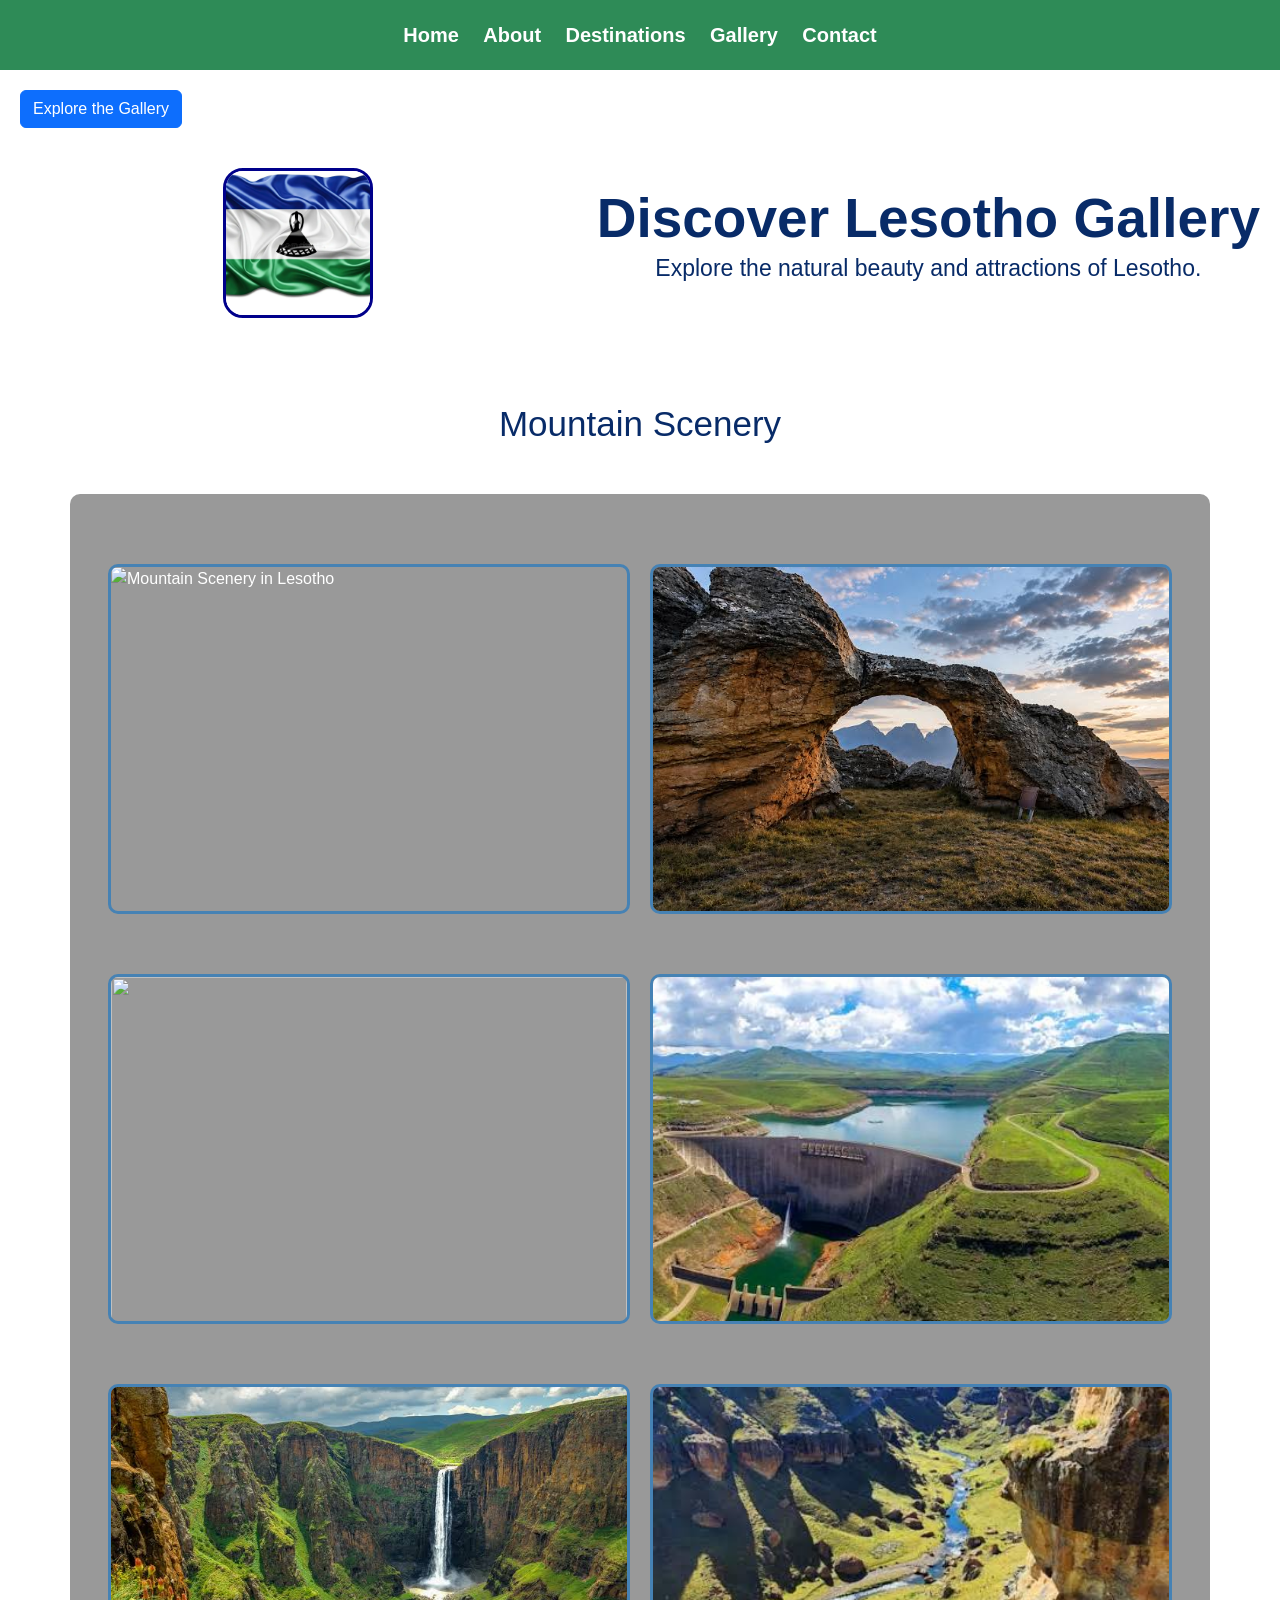
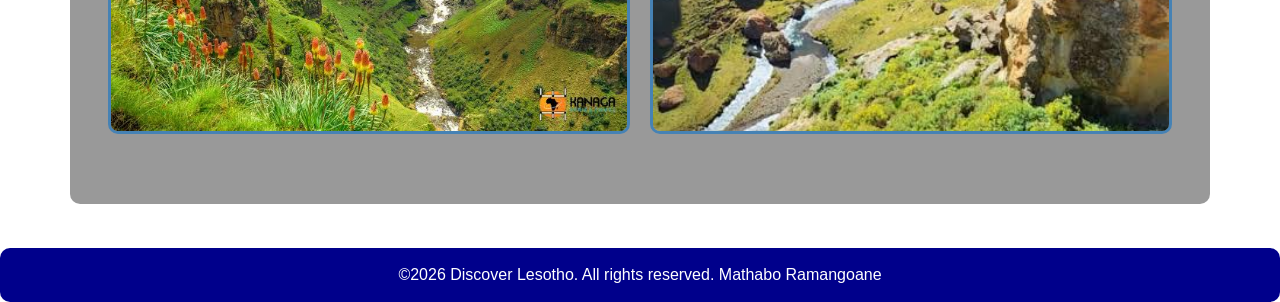
==== gallery.html @ ccf8fd0b "Add files via upload" ====
<!DOCTYPE html>
<html>
<head>
	<meta charset="utf-8">
	<meta name="viewport" content="width=device-width, initial-scale=1">
	<title>Discover Lesotho Gallery</title>
	<link href="https://cdn.jsdelivr.net/npm/bootstrap@5.3.3/dist/css/bootstrap.min.css" rel="stylesheet">
	<link rel="stylesheet" type="text/css" href="style.css">
</head>
<body>
	<nav>
		<a href="index.html">Home</a>
		<a href="about.html">About</a>
		<a href="destination.html">Destinations</a>
		<a href="gallery.html">Gallery</a>
		<a href="contact.html">Contact</a>
	</nav>
	<div class="gallery-heading">
			<button class="btn btn-primary" onclick="showGalleryMessage()">Explore the Gallery</button>

		<div class="title-row">
			<img src="flag.webp" alt="Lesotho Flag" class="flag">
			<div class="heading-text">
			<h1>Discover Lesotho Gallery</h1>
			<p>Explore the natural beauty and attractions of Lesotho.</p>
		</div>
	</div>
</div>

	<h2>Mountain Scenery</h2>
	<div class="container my-4">
		<div class="row">
			<div class="gallery">
			<div class="gallery-item">
				<img src="Mountain.jpg" alt="Mountain Scenery in Lesotho">
			</div>
			<div class="gallery-item">
				<img src="sehlabathebe.jpg" alt="Mountain Scenery in Lesotho">
			</div>
			<div class="gallery-item">
				<img src="Mountain 2.jpg">
			</div>
			<div class="gallery-item">
				<img src="katse.jpg" alt="Mountain Scenery in Lesotho">
			</div>
			<div class="gallery-item">
				<img src="maletsunyane.jpg" alt="Mountain Scenery in Lesotho">
			</div>
			<div class="gallery-item">
				<img src="sehlaba.jpg" alt="Mountain Scenery in Lesotho">
			</div>
		</div>
	</div>
</div>

<script>
	function showGalleryMessage(){
		alert("Enjoy the beautiful scenery of Lesotho!");
	}
</script>
<footer>&copy;2026 Discover Lesotho. All rights reserved. Mathabo Ramangoane</footer>

</body>
</html>
---- style.css ----
body{
	font-family: arial, sans-serif;
	background-color:lightblue;
	margin:0;
	padding: 0;
	color: #082b68;
	background:linear-gradient(to bottom,#d9f0ff,#ffffff,#c8e6f7);
}
.home-page{
	background-image: url("cover.jpg");
	background-size: cover;
	background-position: center;
	background-repeat: no-repeat;
	background-attachment: fixed;
}

nav{
	background-color:seagreen;
	padding: 20px;
	text-align: center;
	gap: 35px;
}
nav a{
	color: white;
	text-decoration: none;
	margin: 10px;
	font-size: 20px;
	font-weight: bold;
}
nav a:hover{
	color:palegreen;
	padding: 12px;
	border-radius: 5px;

}
h1{
	color: darkblue;
	text-align: center;
	font-size: 35px;

}

h2{
	color:darkblue;
	text-align: center;
	font-size: 35px;
}
h3{
	color: darkblue;
	text-align: center;
	font-size: 35px;
}
h4{
	color: darkblue;
	text-align: center;
	font-size: 35px;
}

p{
	text-align: center;
	font-size: 16px;
	line-height:1.5 ;
}
img{
	width: 600px;
	max-width: 100%;
	height: auto;
	border: 3px solid darkblue;
	border-radius: 15px;
	display: block;
	margin: 20px auto;
}
.destination{
	background-color:lightseagreen;
	padding: 20px;
	margin: 20px 0;
	border-left: 5px solid darkgreen;
	border-radius: 8px;
	height: 100%;
	box-sizing: border-box;
	margin-bottom: 20px;
}

.gallery-container{
	display: grid;
	grid-template-columns: repeat(2,minmax(0, 1fr));
	gap: 60px;
	padding: 20px;
	width: 1000PX;
	box-sizing: border-box;

}
.gallery-container img{
	width: 100%;
	height: 300px;
	object-fit: cover;
	border-radius: 10px;
	
	}

.gallery{
	display: grid;
	grid-template-columns: repeat(2,1fr);
	gap: 20px;
	padding: 20px;
	width: 100%;
	margin: auto;
	box-sizing: border-box;
}
.gallery img{
	width: 100%;
	height: 250px;
	object-fit: cover;
	border: 3px solid steelblue;
	border-radius: 10px;
	box-sizing: border-box;
}
	
@media (max-width: 600px){
	body{
		margin: 10px;
	}
	nav a{
		display: inline-block;
		margin: 5px;
	}
	h1{
		font-size: 28px;

	}
	.gallery img{
		width: 100%;
		height: auto;

	}
	.gallery{
		grid-template-columns: 1fr;

	}
}
.row > div[class*="col-"]{
	margin-bottom: 20px;
}

html, body{
	min-height: 100%;
	margin: 0;
}
body{
	min-height: 100vh;
	display: flex;
	flex-direction: column;
}
.container{
	flex: 1;
}

footer{
	background-color: darkblue;
	color: white;
	text-align: center;
	padding: 15px;
	margin-top:20px ;
	border-radius: 10px;


}
.col-md-6 img {
	width: 100%;
	height:auto;
	object-fit: cover;
	margin-bottom: 15px;
	display: flex;
	
}
.gallery-item img{
	width: 100%;
	height: 350px;
	object-fit: cover;
	display: block;
	border: 3px solid steelblue;
	border-radius: 10px;
	box-sizing: border-box;
}
.gallery-heading{
	padding: 20px;
}
.gallery-btn{
	display: block;
	margin-bottom: 20px;
}
.title-row{
	display: flex;
	align-items: center;
	justify-content: center;
	gap: 20px;
	margin: 20px auto;
	flex-wrap: wrap;
}
.flag{
	width: 150px;
	height: auto;
	object-fit:contain;
	border-radius: 20px;
}
.heading-text h1{
	font-size: 55px;
	color: #082b68;
	margin: 0;
	font-weight: bold;


}
.heading-text p{
	font-size: 23px;
	margin top: 10px;
}
h2{
	text-align: center;
	font-size: 35px;
	color: #082b68;
	margin: 25px 0;
}
gallery-heading {
    padding: 15px 25px;
}
.mb-3{
	justify-content: center;
	padding: 20px;
	margin: left;
	border-radius: 20px;
}
.contactForm{
	background-color: white;
	max-width: 600px;
	margin: 40px auto;
	padding: 30px;
	border-radius: 12px;
	box-shadow: 0 4px 12px rgba(0, 0, 0, 1.0);

}
.btn{
	text-align: left;
}


body.dark-mode {
    background-color: #121212 !important;
    color: white !important;
}

body.dark-mode .container,
body.dark-mode section {
    background-color: #121212;
    color: white;
}

body.dark-mode p,
body.dark-mode h1,
body.dark-mode h2,
body.dark-mode h3,
body.dark-mode h4 {
    color: white;
}

body.dark-mode .card {
    background-color: #252525 !important;
    color: white !important;
}

body.dark-mode .card p,
body.dark-mode .card h5 {
    color: white !important;
}

body.dark-mode footer {
    background-color: #252525 !important;
    color: white !important;
}

body {
    background-image: url("images/lesotho.jpg");
    background-size: cover;
    background-position: center;
    background-repeat: no-repeat;
}
.container {
    background-color: rgba(0, 0, 0, 0.4);
    padding: 30px;
    border-radius: 10px;
    color: white;
}
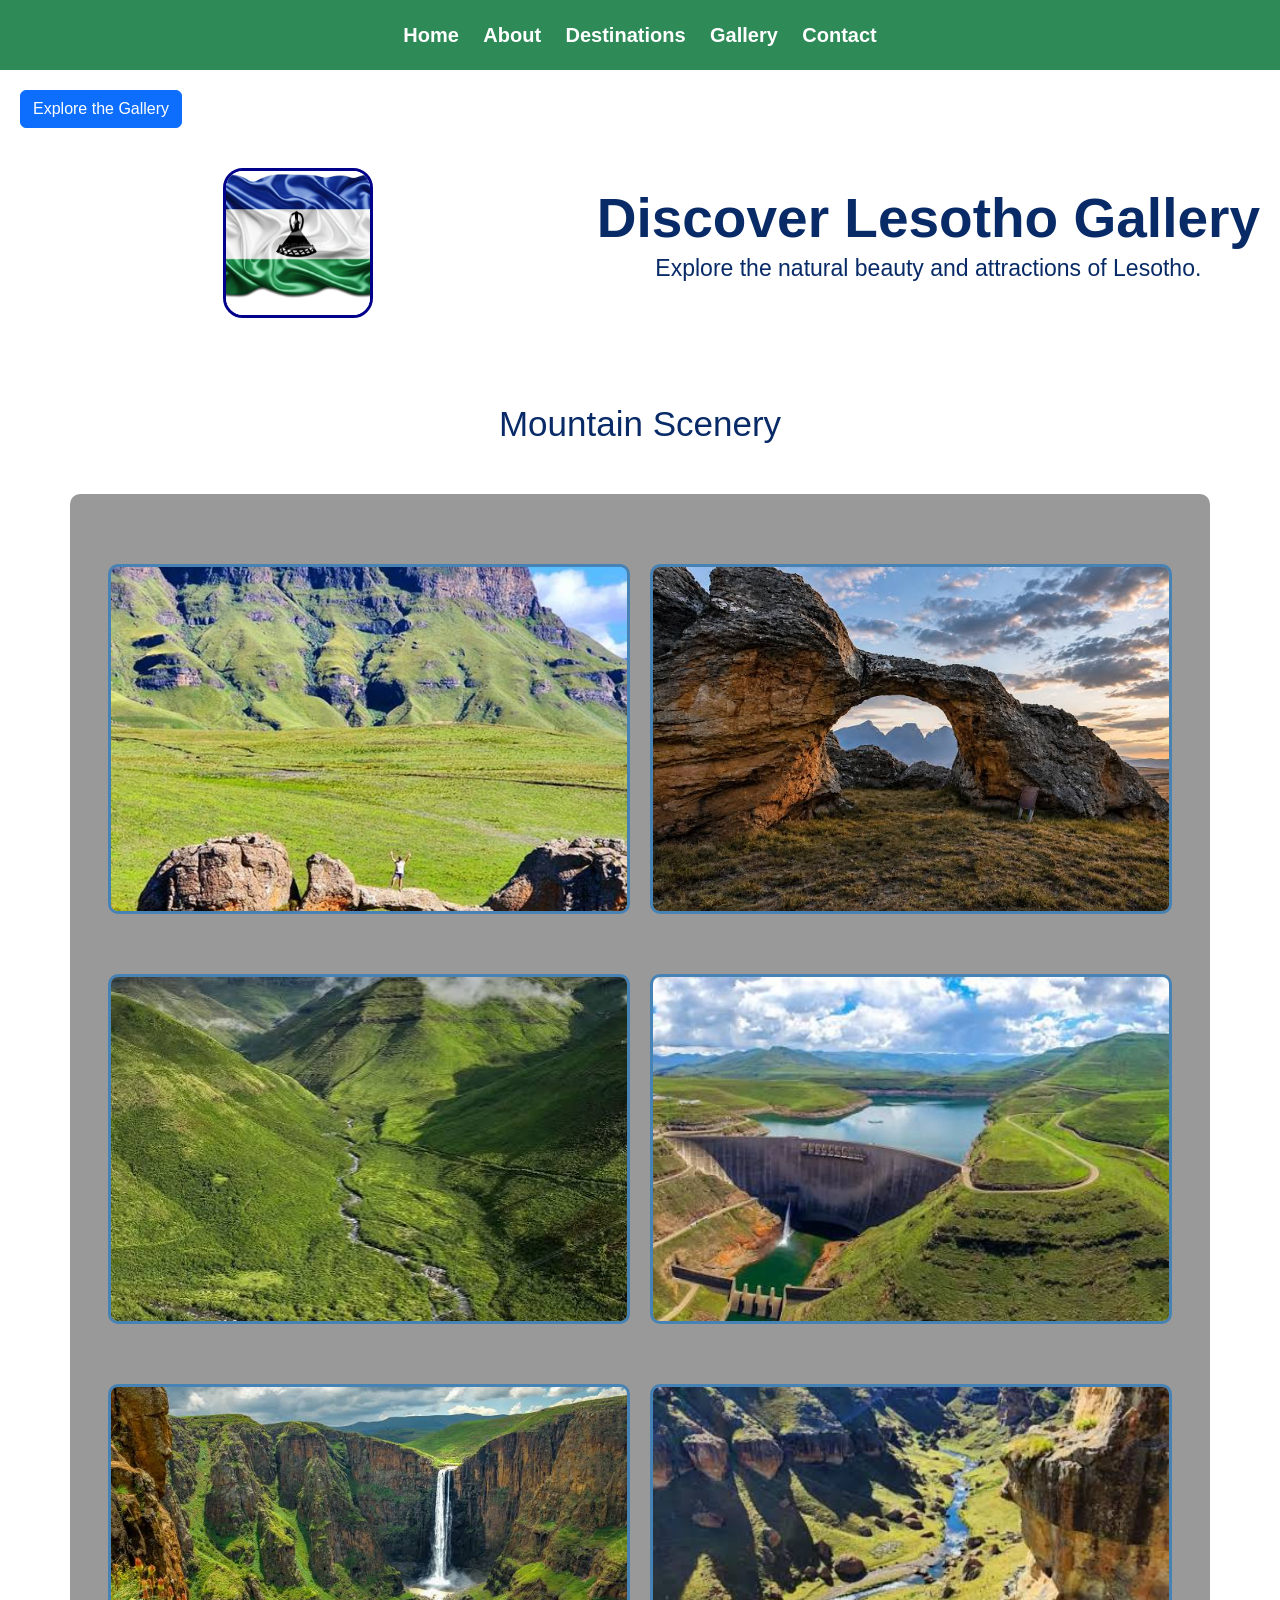
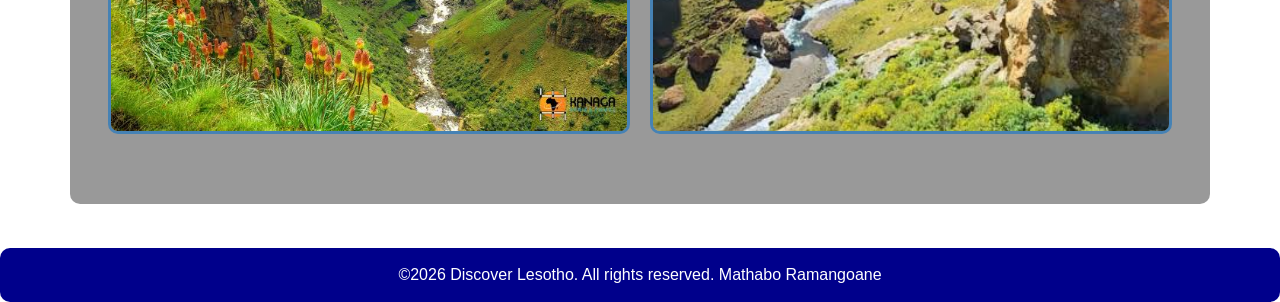
==== commit f2838399: "Fix HTML formatting and image source case sensitivity" ====
--- a/gallery.html
+++ b/gallery.html
@@ -32,13 +32,13 @@
 		<div class="row">
 			<div class="gallery">
 			<div class="gallery-item">
-				<img src="Mountain.jpg" alt="Mountain Scenery in Lesotho">
+				<img src="mountain.jpg" alt="Mountain Scenery in Lesotho">
 			</div>
 			<div class="gallery-item">
 				<img src="sehlabathebe.jpg" alt="Mountain Scenery in Lesotho">
 			</div>
 			<div class="gallery-item">
-				<img src="Mountain 2.jpg">
+				<img src="mountain 2.jpg">
 			</div>
 			<div class="gallery-item">
 				<img src="katse.jpg" alt="Mountain Scenery in Lesotho">
@@ -61,4 +61,4 @@
 <footer>&copy;2026 Discover Lesotho. All rights reserved. Mathabo Ramangoane</footer>
 
 </body>
-</html>+</html>
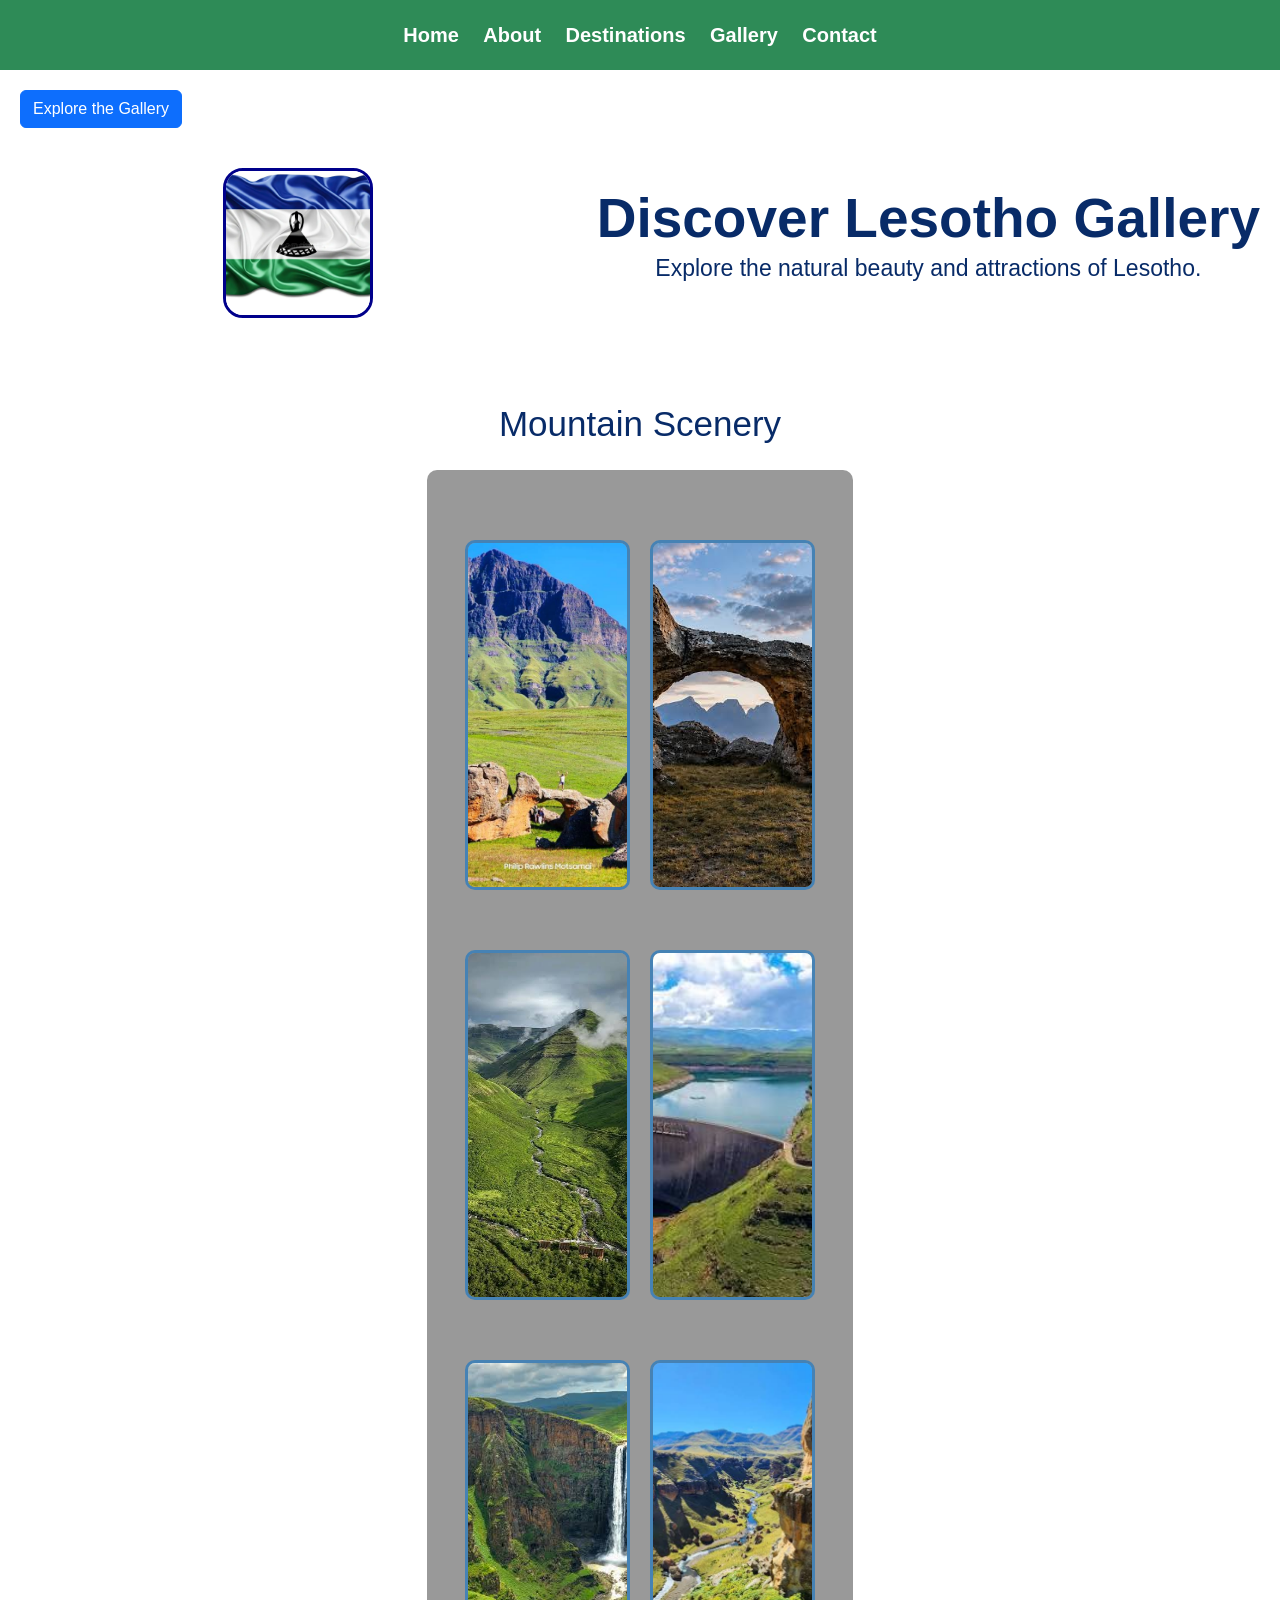
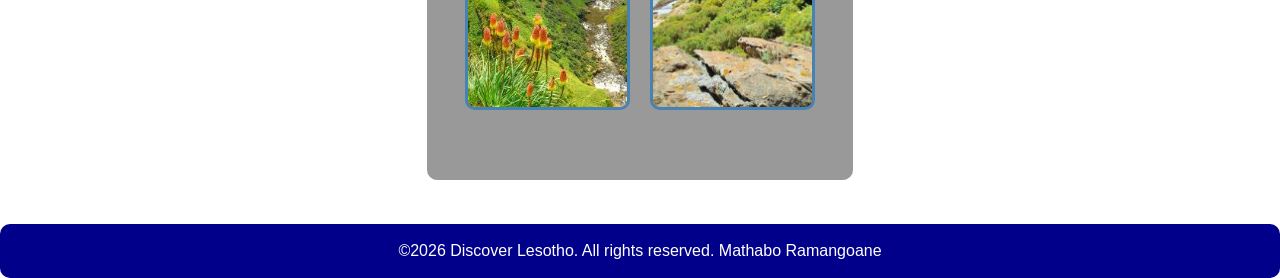
==== commit 8829d47d: "Make gallery layout responsive Updated the gallery layout to be responsive with Bootstrap classes." ====
--- a/gallery.html
+++ b/gallery.html
@@ -28,7 +28,7 @@
 </div>
 
 	<h2>Mountain Scenery</h2>
-	<div class="container my-4">
+	<div class="container col-12 col-sm-6 col-md-4 mb-4">
 		<div class="row">
 			<div class="gallery">
 			<div class="gallery-item">
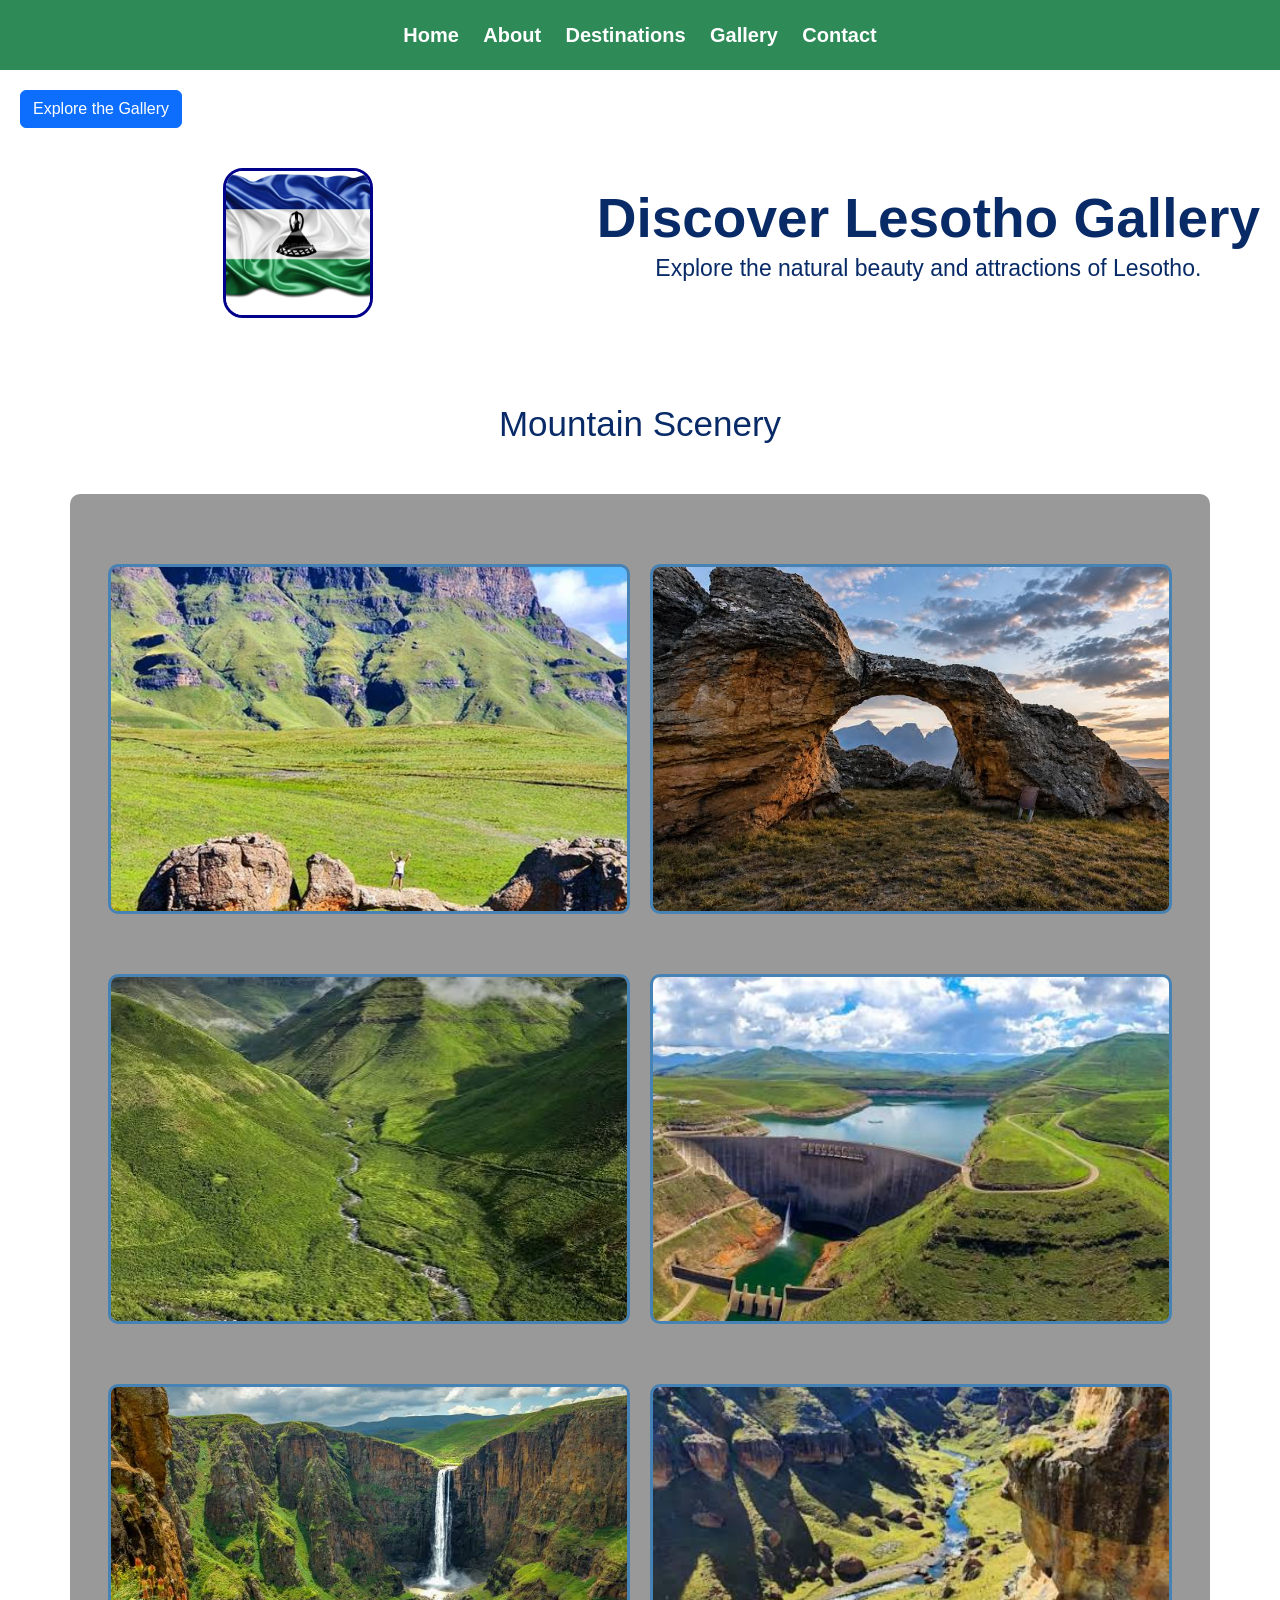
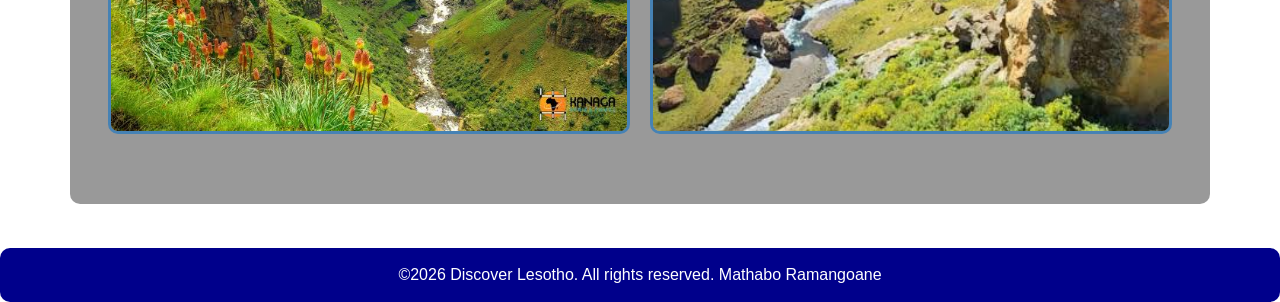
==== commit e49bd622: "Refactor gallery.html for better layout and structure Updated the gallery layout and improved the st" ====
--- a/gallery.html
+++ b/gallery.html
@@ -28,7 +28,7 @@
 </div>
 
 	<h2>Mountain Scenery</h2>
-	<div class="container col-12 col-sm-6 col-md-4 mb-4">
+	<div class="container my-4">
 		<div class="row">
 			<div class="gallery">
 			<div class="gallery-item">
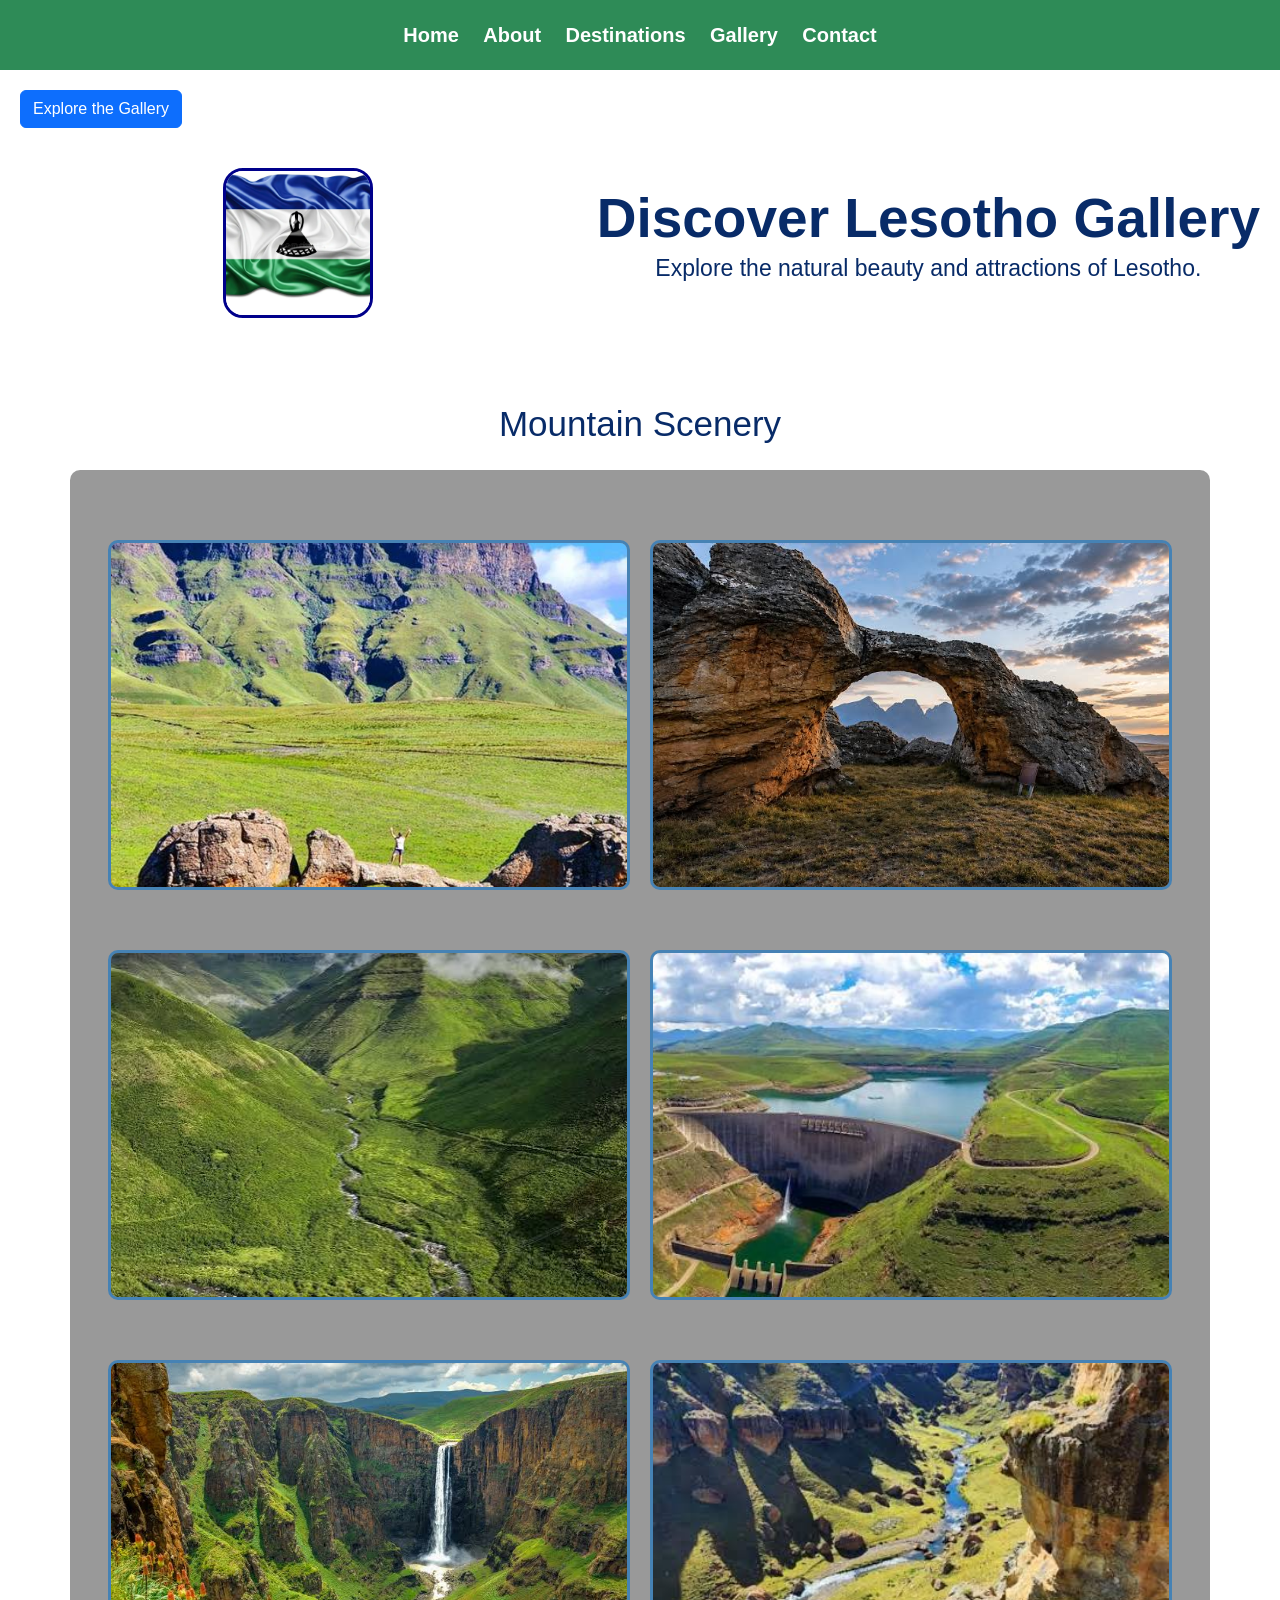
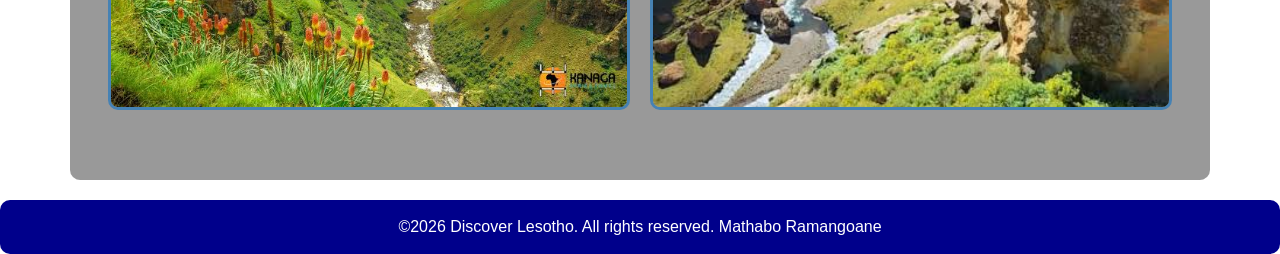
==== commit fc31a419: "Update gallery.html" ====
--- a/gallery.html
+++ b/gallery.html
@@ -28,7 +28,7 @@
 </div>
 
 	<h2>Mountain Scenery</h2>
-	<div class="container my-4">
+	<div class="container md-4">
 		<div class="row">
 			<div class="gallery">
 			<div class="gallery-item">
